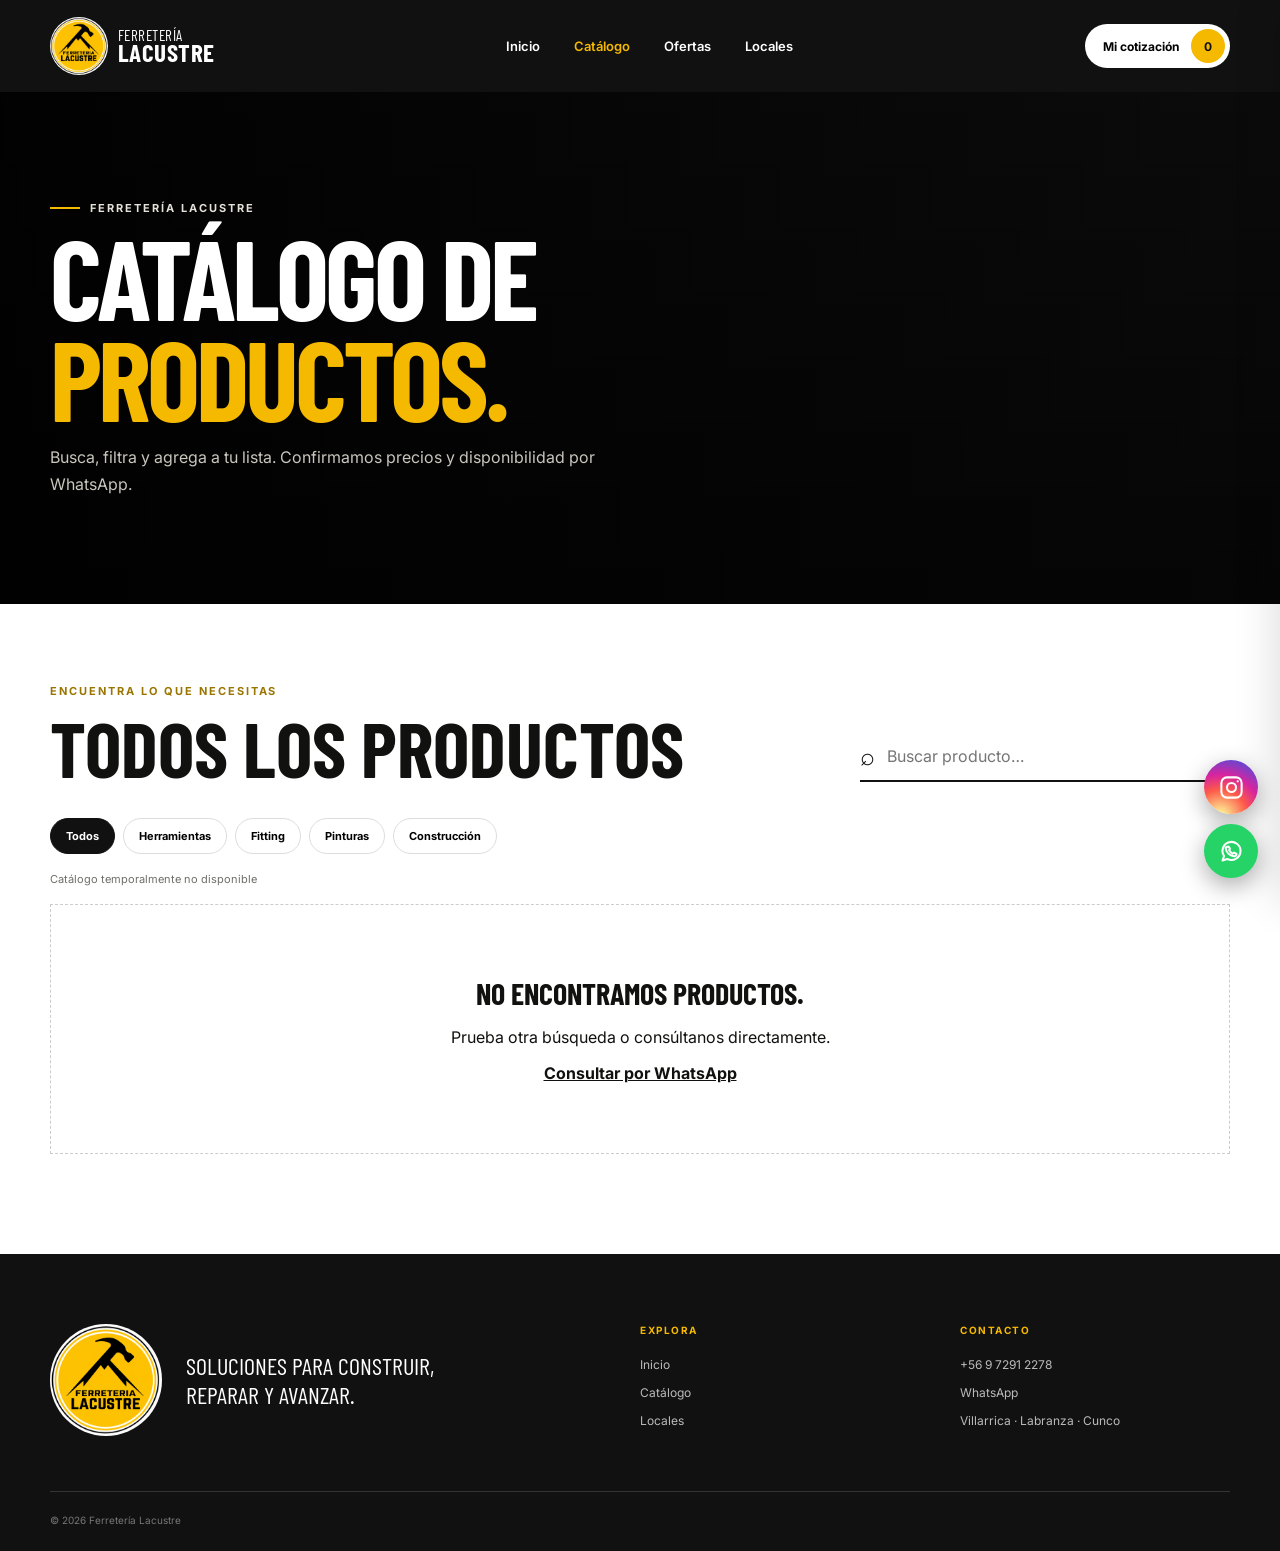
==== catalogo.html @ d9969c8e "Publicar sitio Ferreteria Lacustre" ====
<!doctype html><html lang="es-CL"><head><meta charset="utf-8"><meta name="viewport" content="width=device-width,initial-scale=1"><title>Catálogo | Ferretería Lacustre</title><meta name="description" content="Herramientas, fitting, pinturas y materiales de construcción para cotizar en Ferretería Lacustre."><link rel="stylesheet" href="styles.css"><link rel="stylesheet" href="visual-editor.css"><script defer src="catalogo.js"></script><script defer src="visual-editor.js"></script></head>
<body class="catalog-page"><a class="skip-link" href="#catalogo">Saltar al catálogo</a><header class="site-header catalog-header"><div class="header-inner"><a class="brand" href="index.html"><img src="ferreterialacustre/logo-circular-de-ferreteria-lacustre.png" alt="" width="64" height="64"><span>Ferretería<br><strong>Lacustre</strong></span></a><nav><a href="index.html">Inicio</a><a href="#catalogo">Catálogo</a><a href="index.html#locales">Locales</a></nav><button class="quote-trigger" type="button"><span>Mi cotización</span><b id="cart-count">0</b></button></div></header>
<main id="catalogo"><section class="catalog-intro"><div class="shell"><p class="eyebrow"><span></span> Ferretería Lacustre</p><h1>Catálogo de<br><em>productos.</em></h1><p>Busca, filtra y agrega a tu lista. Confirmamos precios y disponibilidad por WhatsApp.</p></div></section><section class="catalog catalog-full"><div class="shell"><div class="catalog-bar"><div><p class="kicker">Encuentra lo que necesitas</p><h2>Todos los productos</h2></div><label class="search"><span>⌕</span><span class="sr-only">Buscar productos</span><input id="catalog-search" type="search" placeholder="Buscar producto…"></label></div><div class="filter-row"><button class="filter active" data-filter="all">Todos</button><button class="filter" data-filter="herramientas">Herramientas</button><button class="filter" data-filter="fitting">Fitting</button><button class="filter" data-filter="pinturas">Pinturas</button><button class="filter" data-filter="construccion">Construcción</button></div><p id="catalog-count" class="result-count">Cargando catálogo…</p><div id="catalog-grid" class="product-grid"></div><div id="catalog-empty" class="empty-state" hidden><strong>No encontramos productos.</strong><p>Prueba otra búsqueda o consúltanos directamente.</p><a href="https://wa.me/56972912278">Consultar por WhatsApp</a></div></div></section></main>
<footer><div class="shell footer-grid"><div class="footer-brand"><img src="ferreterialacustre/logo-circular-de-ferreteria-lacustre.png" alt="Ferretería Lacustre" width="112" height="112"><p>Soluciones para construir,<br>reparar y avanzar.</p></div><div><strong>Explora</strong><a href="index.html">Inicio</a><a href="#catalogo">Catálogo</a><a href="index.html#locales">Locales</a></div><div><strong>Contacto</strong><a href="tel:+56972912278">+56 9 7291 2278</a><a href="https://wa.me/56972912278">WhatsApp</a><span>Villarrica · Labranza · Cunco</span></div></div><div class="shell footer-bottom"><span>© <span id="year"></span> Ferretería Lacustre</span></div></footer>
<div id="drawer-backdrop" class="drawer-backdrop" hidden></div><aside id="quote-panel" class="quote-panel" aria-hidden="true"><div class="quote-head"><div><p class="kicker">Tu lista</p><h2>Solicitar cotización</h2></div><button id="close-quote" type="button">×</button></div><p class="quote-intro">Te confirmaremos disponibilidad y precios.</p><div id="quote-items" class="quote-items"></div><div id="quote-empty" class="quote-empty"><span>+</span><strong>Tu lista está vacía</strong></div><div class="quote-footer"><label>Localidad<select id="location-select"><option value="">Seleccionar</option><option>Villarrica</option><option>Labranza</option><option>Cunco</option></select></label><button id="send-quote" class="btn btn-primary">Enviar por WhatsApp</button><small>No reserva stock ni genera una compra.</small></div></aside></body></html>
---- styles.css ----
@import url('https://fonts.googleapis.com/css2?family=Barlow+Condensed:wght@600;700;800&family=Inter:wght@400;500;600;700&display=swap');
@import url('commerce.css');
@import url('quote-cart.css');
@import url('site-nav.css');
@import url('catalog-video.css');
@import url('offers-gallery.css');
@import url('offers-empty.css');
@import url('visual-editor.css');
@import url('offer-prices.css');
:root{--yellow:#f5b900;--yellow-hot:#ffc400;--ink:#11110f;--graphite:#1a1b19;--paper:#f4f1e9;--white:#fff;--muted:#706e67;--line:#d9d4c7;--radius:18px;--shell:min(1180px,calc(100% - 40px))}
*{box-sizing:border-box}html{scroll-behavior:smooth}body{margin:0;background:var(--paper);color:var(--ink);font-family:Inter,Arial,sans-serif}body.drawer-open{overflow:hidden}button,input,select{font:inherit}button,a{-webkit-tap-highlight-color:transparent}a{color:inherit}.skip-link{position:fixed;z-index:100;left:16px;top:-60px;background:var(--yellow);padding:12px 18px;font-weight:700}.skip-link:focus{top:16px}.sr-only{position:absolute;width:1px;height:1px;padding:0;margin:-1px;overflow:hidden;clip:rect(0,0,0,0);white-space:nowrap;border:0}.shell{width:var(--shell);margin-inline:auto}.site-header{position:fixed;z-index:20;top:0;left:0;right:0;color:#fff;background:linear-gradient(#0b0b0be8,#0b0b0b00)}.header-inner{width:var(--shell);height:92px;margin:auto;display:flex;align-items:center;justify-content:space-between;gap:28px}.brand{display:flex;align-items:center;gap:10px;text-decoration:none;font-family:'Barlow Condensed',sans-serif;text-transform:uppercase;letter-spacing:.03em;line-height:.86;font-size:15px}.brand img{width:58px;height:58px;border-radius:50%;object-fit:cover}.brand strong{font-size:25px}.site-header nav{display:flex;gap:34px}.site-header nav a{text-decoration:none;font-size:13px;font-weight:600}.quote-trigger{border:0;cursor:pointer}.header-inner>.quote-trigger{height:44px;border-radius:99px;padding:5px 5px 5px 18px;background:#fff;display:flex;align-items:center;gap:12px;font-size:12px;font-weight:700}.header-inner>.quote-trigger b{display:grid;place-items:center;width:34px;height:34px;border-radius:50%;background:var(--yellow);color:#111}.hero{position:relative;min-height:760px;height:92vh;max-height:900px;display:flex;align-items:center;background:#111;color:#fff;overflow:hidden}.hero-media,.hero-shade{position:absolute;inset:0}.hero-media video{width:100%;height:100%;object-fit:cover;filter:saturate(.75) contrast(1.08)}.hero-shade{background:linear-gradient(90deg,rgba(0,0,0,.91) 0%,rgba(0,0,0,.72) 42%,rgba(0,0,0,.16) 78%),linear-gradient(0deg,rgba(0,0,0,.5),transparent 45%)}.hero-content{position:relative;z-index:2;padding-top:70px}.eyebrow,.kicker{text-transform:uppercase;font-size:11px;letter-spacing:.18em;font-weight:700}.eyebrow{display:flex;align-items:center;gap:10px;color:#e4e1d8}.eyebrow span{display:block;width:30px;height:2px;background:var(--yellow)}h1,h2,h3{font-family:'Barlow Condensed',sans-serif;text-transform:uppercase;margin:0;line-height:.9}h1{font-size:clamp(64px,8vw,116px);max-width:900px;letter-spacing:-.035em}h1 em{display:block;color:var(--yellow);font-style:normal}.hero-copy{max-width:590px;font-size:17px;line-height:1.65;color:#dedbd3}.hero-actions{display:flex;gap:12px;margin-top:28px}.btn{min-height:52px;padding:0 23px;border-radius:4px;border:1px solid transparent;display:inline-flex;align-items:center;justify-content:center;gap:30px;text-decoration:none;text-transform:uppercase;font-size:12px;font-weight:800;letter-spacing:.07em;cursor:pointer}.btn-primary{background:var(--yellow);color:#111}.btn-primary:hover{background:var(--yellow-hot)}.btn-ghost{border-color:#ffffff70;color:#fff}.btn-ghost:hover{background:#ffffff12}.hero-proof{display:flex;align-items:center;gap:15px;margin-top:46px;color:#d7d4cc;font-size:11px;line-height:1.4;text-transform:uppercase;letter-spacing:.06em}.hero-proof strong{font-family:'Barlow Condensed';font-size:48px;line-height:1;color:#fff}.hero-proof i{width:1px;height:40px;background:#ffffff50;margin:0 10px}.hero-stamp{position:absolute;z-index:2;right:-50px;bottom:40px;width:230px;height:230px;border:1px solid #ffffff40;border-radius:50%;display:grid;place-items:center;color:#ffffff80;transform:rotate(-18deg);font-size:10px;letter-spacing:.25em}.quick-categories{padding:100px 0 110px}.section-heading{display:flex;align-items:flex-end;justify-content:space-between;gap:40px;margin-bottom:44px}.kicker{color:#9a7500;margin:0 0 15px}.section-heading h2,.catalog h2,.locations h2{font-size:clamp(48px,6vw,78px)}.section-heading>p{max-width:440px;color:var(--muted);font-size:14px;line-height:1.7}.category-grid{display:grid;grid-template-columns:repeat(5,1fr);border-top:1px solid var(--line);border-left:1px solid var(--line)}.category-card{min-height:190px;padding:20px;text-align:left;background:transparent;border:0;border-right:1px solid var(--line);border-bottom:1px solid var(--line);cursor:pointer;display:flex;flex-direction:column}.category-card:hover,.category-card.active{background:var(--yellow)}.category-card span{font-size:10px;color:var(--muted)}.category-card strong{margin-top:auto;font-family:'Barlow Condensed';text-transform:uppercase;font-size:25px}.category-card small{margin-top:6px;color:var(--muted);font-size:11px}.catalog{background:#fff;padding:100px 0}.catalog-bar{display:flex;align-items:flex-end;justify-content:space-between;gap:30px}.search{width:min(370px,100%);border-bottom:2px solid #111;display:flex;align-items:center;gap:10px}.search span{font-size:25px}.search input{width:100%;padding:14px 2px;border:0;outline:0;background:transparent}.filter-row{display:flex;gap:8px;flex-wrap:wrap;margin:36px 0 10px}.filter{padding:10px 15px;border:1px solid #ddd;background:#fff;border-radius:99px;font-size:11px;font-weight:700;cursor:pointer}.filter.active,.filter:hover{background:#111;color:#fff;border-color:#111}.result-count{font-size:11px;color:var(--muted);margin:18px 0}.product-grid{display:grid;grid-template-columns:repeat(4,1fr);gap:30px 16px}.product-card{position:relative}.product-image{position:relative;aspect-ratio:4/5;background:#ece9e1;overflow:hidden}.product-image img{width:100%;height:100%;object-fit:cover;transition:transform .45s ease}.product-card:hover .product-image img{transform:scale(1.035)}.product-image .tag{position:absolute;top:12px;left:12px;background:#111;color:#fff;padding:7px 9px;font-size:9px;text-transform:uppercase;letter-spacing:.08em}.product-meta{display:flex;align-items:flex-start;justify-content:space-between;gap:10px;padding:15px 2px}.product-meta small{display:block;color:var(--muted);font-size:10px;text-transform:uppercase;margin-bottom:6px}.product-meta h3{font-size:21px}.add-product{flex:0 0 40px;width:40px;height:40px;border-radius:50%;border:1px solid #ccc;background:#fff;font-size:22px;cursor:pointer}.add-product:hover,.add-product.added{background:var(--yellow);border-color:var(--yellow)}.empty-state{text-align:center;padding:70px 20px;border:1px dashed #ccc}.empty-state strong{font-family:'Barlow Condensed';font-size:30px;text-transform:uppercase}.empty-state a{font-weight:700}.service-band{background:var(--yellow);padding:75px 0}.service-grid{display:grid;grid-template-columns:1.2fr .9fr auto;align-items:end;gap:50px}.kicker.light{color:#5b4700}.service-grid h2{font-size:clamp(48px,5vw,70px)}.service-grid>p{font-size:14px;line-height:1.7;margin:0}.btn-dark{background:#111;color:#fff}.locations{padding:110px 0}.location-grid{display:grid;grid-template-columns:repeat(3,1fr);border-top:1px solid var(--line)}.location-grid article{padding:28px 26px 36px;border-right:1px solid var(--line)}.location-grid article:first-child{padding-left:0}.location-grid article:last-child{border-right:0}.location-grid span{font-size:10px;color:var(--muted)}.location-grid h3{font-size:45px;margin:70px 0 22px}.location-grid a{font-size:11px;font-weight:700;text-transform:uppercase;text-underline-offset:5px}footer{background:#111;color:#fff;padding:70px 0 25px}.footer-grid{display:grid;grid-template-columns:2fr 1fr 1fr;gap:50px}.footer-brand{display:flex;align-items:center;gap:24px}.footer-brand img{border-radius:50%}.footer-brand p{font-family:'Barlow Condensed';font-size:24px;text-transform:uppercase}.footer-grid>div:not(:first-child){display:flex;flex-direction:column;gap:13px;font-size:12px;color:#bbb}.footer-grid strong{color:var(--yellow);font-size:10px;text-transform:uppercase;letter-spacing:.15em;margin-bottom:8px}.footer-grid a{text-decoration:none}.footer-bottom{border-top:1px solid #ffffff25;margin-top:55px;padding-top:22px;display:flex;justify-content:space-between;color:#777;font-size:10px}.drawer-backdrop{position:fixed;z-index:40;inset:0;background:#0009}.quote-panel{position:fixed;z-index:50;top:0;right:0;width:min(500px,100%);height:100dvh;background:#f7f4ec;padding:28px;display:flex;flex-direction:column;transform:translateX(102%);transition:transform .3s ease;box-shadow:-15px 0 40px #0002}.quote-panel.open{transform:none}.quote-head{display:flex;justify-content:space-between;align-items:flex-start;border-bottom:1px solid var(--line);padding-bottom:22px}.quote-head h2{font-size:40px}.quote-head button{border:0;background:transparent;font-size:35px;cursor:pointer}.quote-intro{font-size:12px;line-height:1.6;color:var(--muted)}.quote-items{overflow:auto}.quote-item{display:grid;grid-template-columns:65px 1fr auto;gap:13px;align-items:center;padding:13px 0;border-bottom:1px solid var(--line)}.quote-item img{width:65px;height:75px;object-fit:cover}.quote-item strong{font-family:'Barlow Condensed';font-size:18px;text-transform:uppercase}.qty{display:flex;align-items:center;gap:8px;margin-top:8px}.qty button{width:26px;height:26px;border:1px solid #ccc;background:#fff;cursor:pointer}.remove-item{border:0;background:transparent;text-decoration:underline;font-size:10px;cursor:pointer}.quote-empty{margin:auto;text-align:center;color:var(--muted)}.quote-empty span{display:grid;place-items:center;width:55px;height:55px;border:1px solid var(--line);border-radius:50%;margin:0 auto 15px;font-size:28px}.quote-empty strong{display:block;color:#111;font-family:'Barlow Condensed';font-size:24px;text-transform:uppercase}.quote-footer{margin-top:auto;border-top:1px solid var(--line);padding-top:18px;display:grid;gap:10px}.quote-footer label{font-size:11px;font-weight:700}.quote-footer select{height:46px;border:1px solid #ccc;background:#fff;padding:0 12px}.quote-footer small{font-size:9px;text-align:center;color:var(--muted)}
@media(max-width:900px){.site-header nav{display:none}.hero{min-height:700px}.hero-stamp{display:none}.category-grid{grid-template-columns:repeat(2,1fr)}.category-card:last-child{grid-column:span 2}.product-grid{grid-template-columns:repeat(2,1fr)}.service-grid{grid-template-columns:1fr 1fr}.service-grid .btn{grid-column:1/-1;width:max-content}.section-heading{align-items:flex-start}.footer-grid{grid-template-columns:1fr 1fr}.footer-brand{grid-column:1/-1}}
@media(max-width:600px){:root{--shell:calc(100% - 28px)}.header-inner{height:76px}.brand img{width:48px;height:48px}.brand span{display:none}.header-inner>.quote-trigger{padding-left:12px}.header-inner>.quote-trigger span{display:none}.hero{height:auto;min-height:720px}.hero-shade{background:linear-gradient(90deg,rgba(0,0,0,.89),rgba(0,0,0,.35)),linear-gradient(0deg,rgba(0,0,0,.7),transparent)}.hero-content{padding-top:80px}h1{font-size:58px}.hero-copy{font-size:15px}.hero-actions{flex-direction:column;align-items:stretch}.hero-proof{margin-top:35px}.quick-categories,.catalog,.locations{padding:75px 0}.section-heading,.catalog-bar{display:block}.section-heading>p{margin-top:25px}.category-card{min-height:145px}.product-grid{gap:25px 10px}.product-meta h3{font-size:18px}.product-image .tag{font-size:8px}.search{margin-top:30px}.service-grid{display:block}.service-grid>p{margin:24px 0}.service-grid .btn{width:100%}.location-grid{grid-template-columns:1fr}.location-grid article,.location-grid article:first-child{padding:25px 0;border-right:0;border-bottom:1px solid var(--line)}.location-grid h3{margin:25px 0 18px}.footer-grid{grid-template-columns:1fr}.footer-brand{grid-column:auto}.footer-bottom{display:block;line-height:2}.quote-panel{padding:22px 18px}}
@media(prefers-reduced-motion:reduce){html{scroll-behavior:auto}*,*::before,*::after{animation:none!important;transition:none!important}.hero video{display:none}}
.site-intro{position:fixed;z-index:1000;inset:0;background:#050505;display:grid;place-items:center;overflow:hidden;opacity:1;visibility:visible;transition:opacity .55s ease,visibility .55s ease}.site-intro.is-closing{opacity:0;visibility:hidden;pointer-events:none}.site-intro video{position:absolute;z-index:2;inset:0;width:100%;height:100%;object-fit:cover}.intro-fallback{position:absolute;inset:0;display:grid;place-items:center;background:radial-gradient(circle at center,#292208,#050505 58%)}.intro-fallback img{width:min(180px,40vw);height:auto;border-radius:50%}.site-intro button{position:absolute;z-index:3;right:clamp(18px,4vw,52px);bottom:clamp(30px,6vh,60px);border:1px solid #ffffff80;background:#08080899;color:#fff;min-height:46px;padding:0 18px;text-transform:uppercase;letter-spacing:.1em;font-size:10px;font-weight:700;cursor:pointer;backdrop-filter:blur(8px)}.site-intro button:hover{background:var(--yellow);border-color:var(--yellow);color:#111}.intro-progress{position:absolute;z-index:3;left:0;right:0;bottom:0;height:4px;background:#ffffff20}.intro-progress span{display:block;width:0;height:100%;background:var(--yellow)}body.intro-active{overflow:hidden}
@media(prefers-reduced-motion:reduce){.site-intro{display:none}}
:focus-visible{outline:3px solid #6b55ff;outline-offset:3px}
.category-card{text-decoration:none}.catalog-link{font-size:12px;font-weight:800;text-transform:uppercase;text-underline-offset:5px}
.public-admin-bar{position:fixed;z-index:900;left:20px;bottom:20px;background:#111;color:#fff;padding:10px 14px;display:flex;align-items:center;gap:16px;border-left:4px solid var(--yellow);box-shadow:0 8px 30px #0004;font-size:11px}.public-admin-bar a{color:var(--yellow)}
.quick-edit{position:absolute;z-index:2;right:12px;top:12px;border:0;background:var(--yellow);padding:8px 11px;font-size:10px;font-weight:800;text-transform:uppercase;cursor:pointer}.quick-modal{position:fixed;z-index:1100;inset:0;background:#000a;display:grid;place-items:center;padding:16px}.quick-modal form{position:relative;width:min(560px,100%);max-height:92vh;overflow:auto;background:var(--paper);padding:30px;display:grid;gap:13px}.quick-modal h2{font-size:42px}.quick-modal label{display:grid;gap:6px;font-size:11px;font-weight:700}.quick-modal input,.quick-modal textarea,.quick-modal select{width:100%;padding:11px;border:1px solid var(--line);background:#fff}.quick-modal textarea{min-height:75px}.quick-modal .quick-close{position:absolute;right:15px;top:12px;border:0;background:none;font-size:30px;cursor:pointer}.quick-two{display:grid;grid-template-columns:1fr 1fr;gap:12px}.quick-modal .quick-check{display:flex;align-items:center}.quick-modal .quick-check input{width:auto}.quick-modal>a{font-size:11px;font-weight:700}
.catalog-header{background:#111}.catalog-intro{background:#111;color:#fff;padding:190px 0 90px}.catalog-intro h1{font-size:clamp(64px,9vw,112px)}.catalog-intro>div>p:last-child{max-width:560px;color:#c9c6bd;line-height:1.7}.catalog-full{padding-top:80px}.catalog-page .site-header{position:absolute}.catalog-page .quote-footer label{display:grid;gap:7px;font-size:11px;font-weight:700}.catalog-page .quote-footer select{width:100%}.social-float{position:fixed;z-index:850;right:22px;bottom:22px;display:grid;gap:10px}.social-float a{width:54px;height:54px;border-radius:50%;display:grid;place-items:center;box-shadow:0 8px 25px #0005;transition:transform .2s ease}.social-float a:hover{transform:translateY(-3px)}.social-float svg{width:27px;height:27px;fill:none;stroke:#fff;stroke-width:1.8;stroke-linecap:round;stroke-linejoin:round}.social-float .dot{fill:#fff;stroke:none}.social-whatsapp{background:#25d366}.social-instagram{background:radial-gradient(circle at 30% 105%,#fdf497 0 5%,#fd5949 40%,#d6249f 62%,#285aeb 100%)}.categories-page{padding:90px 0 110px}.categories-page>a{display:grid;grid-template-columns:55px 1fr auto;align-items:center;gap:25px;padding:38px 10px;border-bottom:1px solid var(--line);color:var(--ink);text-decoration:none}.categories-page>a:first-child{border-top:1px solid var(--line)}.categories-page>a:hover{background:var(--yellow);padding-left:24px;padding-right:24px}.categories-page span{font-size:11px;color:var(--muted)}.categories-page h2{font-size:clamp(38px,6vw,66px);margin-bottom:8px}.categories-page p{margin:0;color:var(--muted);font-size:13px}.categories-page b{text-transform:uppercase;font-size:11px}@media(max-width:600px){.social-float{right:12px;bottom:84px}.social-float a{width:48px;height:48px}.categories-page>a{grid-template-columns:35px 1fr}.categories-page b{grid-column:2}.categories-page p{line-height:1.5}}
---- visual-editor.css ----
.edit-bar{position:fixed;z-index:980;left:20px;bottom:20px;display:flex;align-items:center;gap:8px;padding:8px;background:#111;color:#fff;border-left:4px solid #f5b900;box-shadow:0 12px 35px #0005;font-size:11px}.edit-bar strong{padding:0 8px;text-transform:uppercase;letter-spacing:.08em}.edit-bar a,.edit-bar button{border:1px solid #ffffff30;background:#222;color:#fff;padding:9px 12px;text-decoration:none;cursor:pointer;font:inherit}.edit-bar .active,.edit-bar button:hover,.edit-bar a:hover{background:#f5b900;color:#111;border-color:#f5b900}.visual-edit-button{position:absolute;z-index:8;right:12px;top:12px;border:0;background:#f5b900;color:#111;padding:9px 13px;font-size:10px;font-weight:800;text-transform:uppercase;cursor:pointer;box-shadow:0 5px 18px #0004}.hero>.visual-edit-button{top:110px;right:max(20px,calc((100% - 1180px)/2));z-index:9}.visual-editor-backdrop{position:fixed;z-index:1180;inset:0;background:#0008}.visual-editor{position:fixed;z-index:1200;right:0;top:0;width:min(520px,100%);height:100dvh;background:#f4f1e9;box-shadow:-20px 0 50px #0004;transform:translateX(102%);transition:transform .25s ease;overflow:auto;padding:28px}.visual-editor.open{transform:none}.visual-editor-head{display:flex;justify-content:space-between;gap:15px;border-bottom:1px solid #d9d4c7;padding-bottom:20px;margin-bottom:22px}.visual-editor h2{font-size:40px}.visual-editor-close{border:0;background:none;font-size:34px;cursor:pointer}.visual-editor form,.visual-editor-fields{display:grid;gap:14px}.visual-editor label{display:grid;gap:7px;font-size:11px;font-weight:700}.visual-editor input,.visual-editor textarea,.visual-editor select{width:100%;padding:11px;border:1px solid #d0cbbf;background:#fff;font:inherit}.visual-editor textarea{min-height:90px;resize:vertical}.visual-editor .two{display:grid;grid-template-columns:1fr 1fr;gap:12px}.visual-editor .check{display:flex;align-items:center}.visual-editor .check input{width:auto}.visual-editor-submit{border:0;background:#f5b900;padding:14px;font-weight:800;text-transform:uppercase;cursor:pointer}.visual-editor-link{font-size:11px;font-weight:700;text-underline-offset:4px}.visual-editor-message{min-height:18px;color:#765b00;font-size:11px}.media-current,.media-preview{width:100%;max-height:260px;object-fit:contain;background:#111}.media-history{display:grid;gap:8px;border-top:1px solid #d9d4c7;padding-top:18px}.media-history button{border:1px solid #d9d4c7;background:#fff;text-align:left;padding:10px;cursor:pointer}.media-history small{display:block;color:#777;margin-top:3px}@media(max-width:650px){.edit-bar{left:8px;right:8px;bottom:8px;overflow:auto}.edit-bar strong{display:none}.hero>.visual-edit-button{top:90px;right:14px}.visual-editor{padding:22px 18px}}
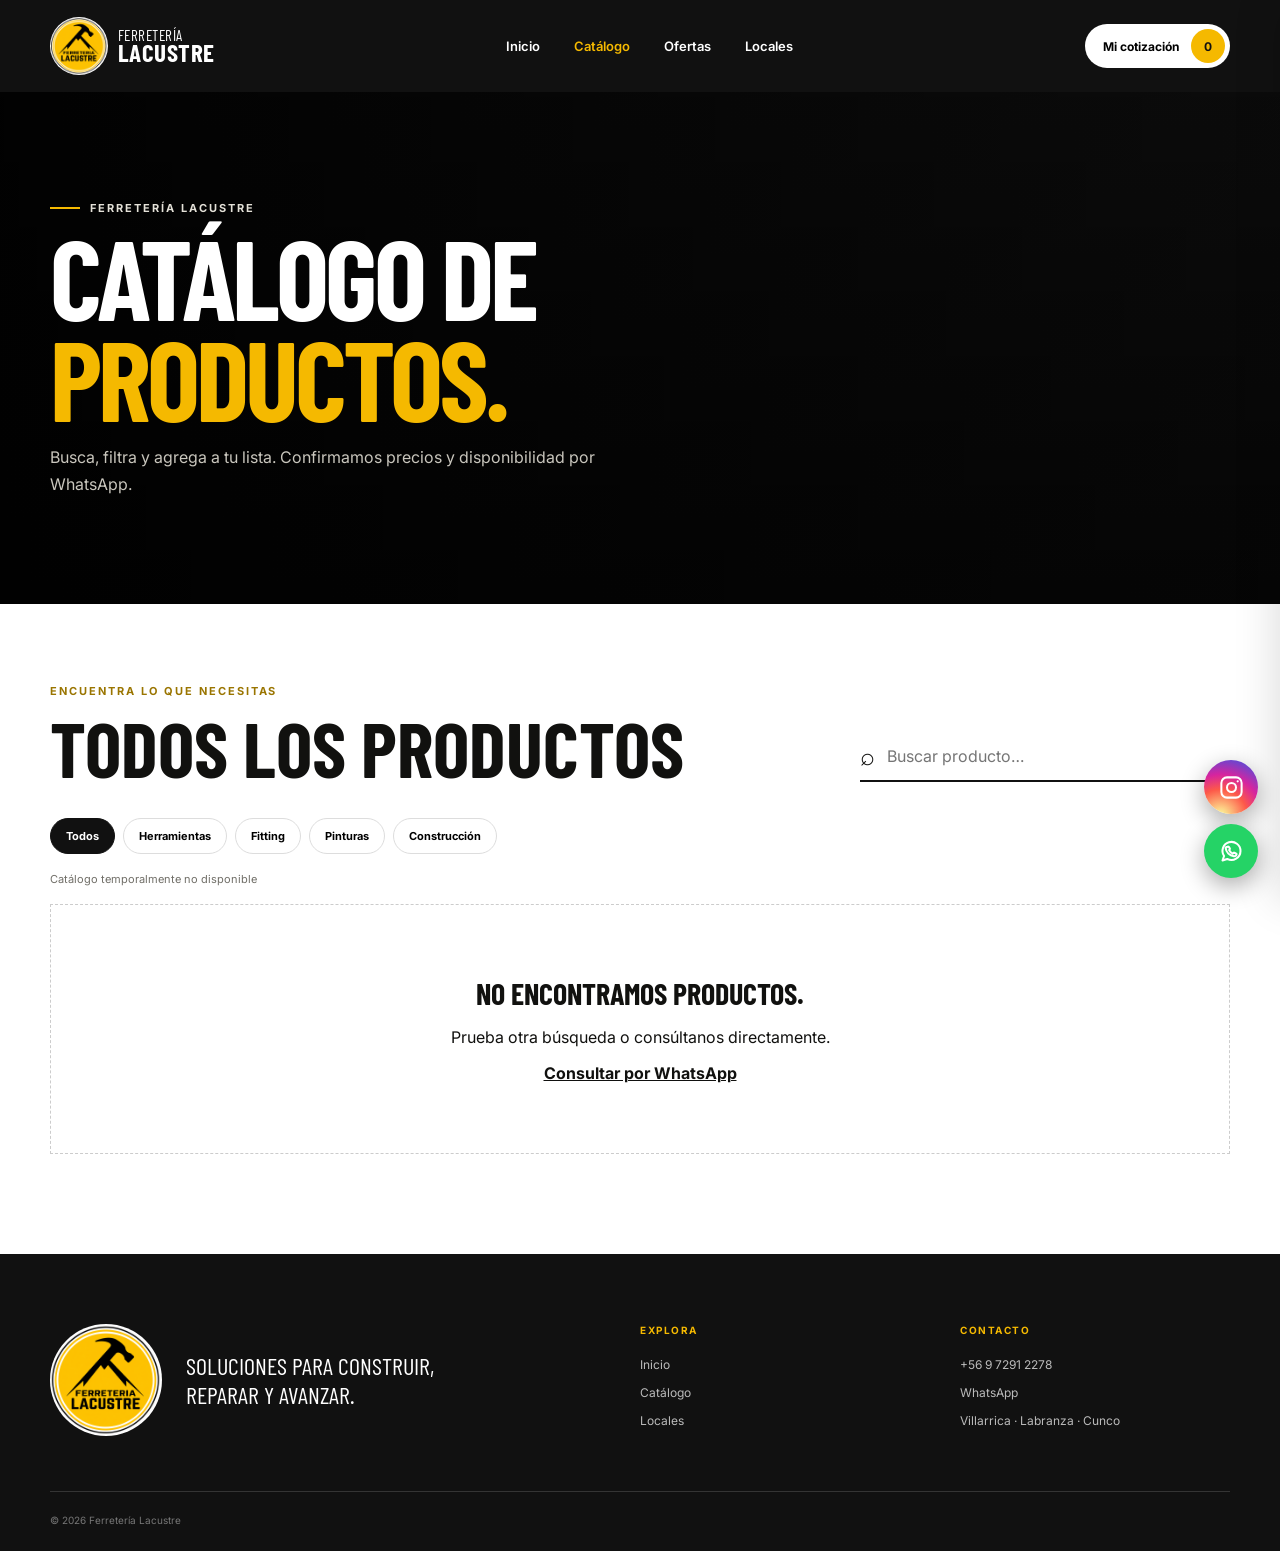
==== commit 56bbde3e: "Incluir catalogo inicial y optimizar logo" ====
--- a/catalogo.html
+++ b/catalogo.html
@@ -1,5 +1,5 @@
 <!doctype html><html lang="es-CL"><head><meta charset="utf-8"><meta name="viewport" content="width=device-width,initial-scale=1"><title>Catálogo | Ferretería Lacustre</title><meta name="description" content="Herramientas, fitting, pinturas y materiales de construcción para cotizar en Ferretería Lacustre."><link rel="stylesheet" href="styles.css"><link rel="stylesheet" href="visual-editor.css"><script defer src="catalogo.js"></script><script defer src="visual-editor.js"></script></head>
-<body class="catalog-page"><a class="skip-link" href="#catalogo">Saltar al catálogo</a><header class="site-header catalog-header"><div class="header-inner"><a class="brand" href="index.html"><img src="ferreterialacustre/logo-circular-de-ferreteria-lacustre.png" alt="" width="64" height="64"><span>Ferretería<br><strong>Lacustre</strong></span></a><nav><a href="index.html">Inicio</a><a href="#catalogo">Catálogo</a><a href="index.html#locales">Locales</a></nav><button class="quote-trigger" type="button"><span>Mi cotización</span><b id="cart-count">0</b></button></div></header>
+<body class="catalog-page"><a class="skip-link" href="#catalogo">Saltar al catálogo</a><header class="site-header catalog-header"><div class="header-inner"><a class="brand" href="index.html"><img src="ferreterialacustre/logo-circular-de-ferreteria-lacustre.webp" alt="" width="64" height="64"><span>Ferretería<br><strong>Lacustre</strong></span></a><nav><a href="index.html">Inicio</a><a href="#catalogo">Catálogo</a><a href="index.html#locales">Locales</a></nav><button class="quote-trigger" type="button"><span>Mi cotización</span><b id="cart-count">0</b></button></div></header>
 <main id="catalogo"><section class="catalog-intro"><div class="shell"><p class="eyebrow"><span></span> Ferretería Lacustre</p><h1>Catálogo de<br><em>productos.</em></h1><p>Busca, filtra y agrega a tu lista. Confirmamos precios y disponibilidad por WhatsApp.</p></div></section><section class="catalog catalog-full"><div class="shell"><div class="catalog-bar"><div><p class="kicker">Encuentra lo que necesitas</p><h2>Todos los productos</h2></div><label class="search"><span>⌕</span><span class="sr-only">Buscar productos</span><input id="catalog-search" type="search" placeholder="Buscar producto…"></label></div><div class="filter-row"><button class="filter active" data-filter="all">Todos</button><button class="filter" data-filter="herramientas">Herramientas</button><button class="filter" data-filter="fitting">Fitting</button><button class="filter" data-filter="pinturas">Pinturas</button><button class="filter" data-filter="construccion">Construcción</button></div><p id="catalog-count" class="result-count">Cargando catálogo…</p><div id="catalog-grid" class="product-grid"></div><div id="catalog-empty" class="empty-state" hidden><strong>No encontramos productos.</strong><p>Prueba otra búsqueda o consúltanos directamente.</p><a href="https://wa.me/56972912278">Consultar por WhatsApp</a></div></div></section></main>
-<footer><div class="shell footer-grid"><div class="footer-brand"><img src="ferreterialacustre/logo-circular-de-ferreteria-lacustre.png" alt="Ferretería Lacustre" width="112" height="112"><p>Soluciones para construir,<br>reparar y avanzar.</p></div><div><strong>Explora</strong><a href="index.html">Inicio</a><a href="#catalogo">Catálogo</a><a href="index.html#locales">Locales</a></div><div><strong>Contacto</strong><a href="tel:+56972912278">+56 9 7291 2278</a><a href="https://wa.me/56972912278">WhatsApp</a><span>Villarrica · Labranza · Cunco</span></div></div><div class="shell footer-bottom"><span>© <span id="year"></span> Ferretería Lacustre</span></div></footer>
+<footer><div class="shell footer-grid"><div class="footer-brand"><img src="ferreterialacustre/logo-circular-de-ferreteria-lacustre.webp" alt="Ferretería Lacustre" width="112" height="112"><p>Soluciones para construir,<br>reparar y avanzar.</p></div><div><strong>Explora</strong><a href="index.html">Inicio</a><a href="#catalogo">Catálogo</a><a href="index.html#locales">Locales</a></div><div><strong>Contacto</strong><a href="tel:+56972912278">+56 9 7291 2278</a><a href="https://wa.me/56972912278">WhatsApp</a><span>Villarrica · Labranza · Cunco</span></div></div><div class="shell footer-bottom"><span>© <span id="year"></span> Ferretería Lacustre</span></div></footer>
 <div id="drawer-backdrop" class="drawer-backdrop" hidden></div><aside id="quote-panel" class="quote-panel" aria-hidden="true"><div class="quote-head"><div><p class="kicker">Tu lista</p><h2>Solicitar cotización</h2></div><button id="close-quote" type="button">×</button></div><p class="quote-intro">Te confirmaremos disponibilidad y precios.</p><div id="quote-items" class="quote-items"></div><div id="quote-empty" class="quote-empty"><span>+</span><strong>Tu lista está vacía</strong></div><div class="quote-footer"><label>Localidad<select id="location-select"><option value="">Seleccionar</option><option>Villarrica</option><option>Labranza</option><option>Cunco</option></select></label><button id="send-quote" class="btn btn-primary">Enviar por WhatsApp</button><small>No reserva stock ni genera una compra.</small></div></aside></body></html>
